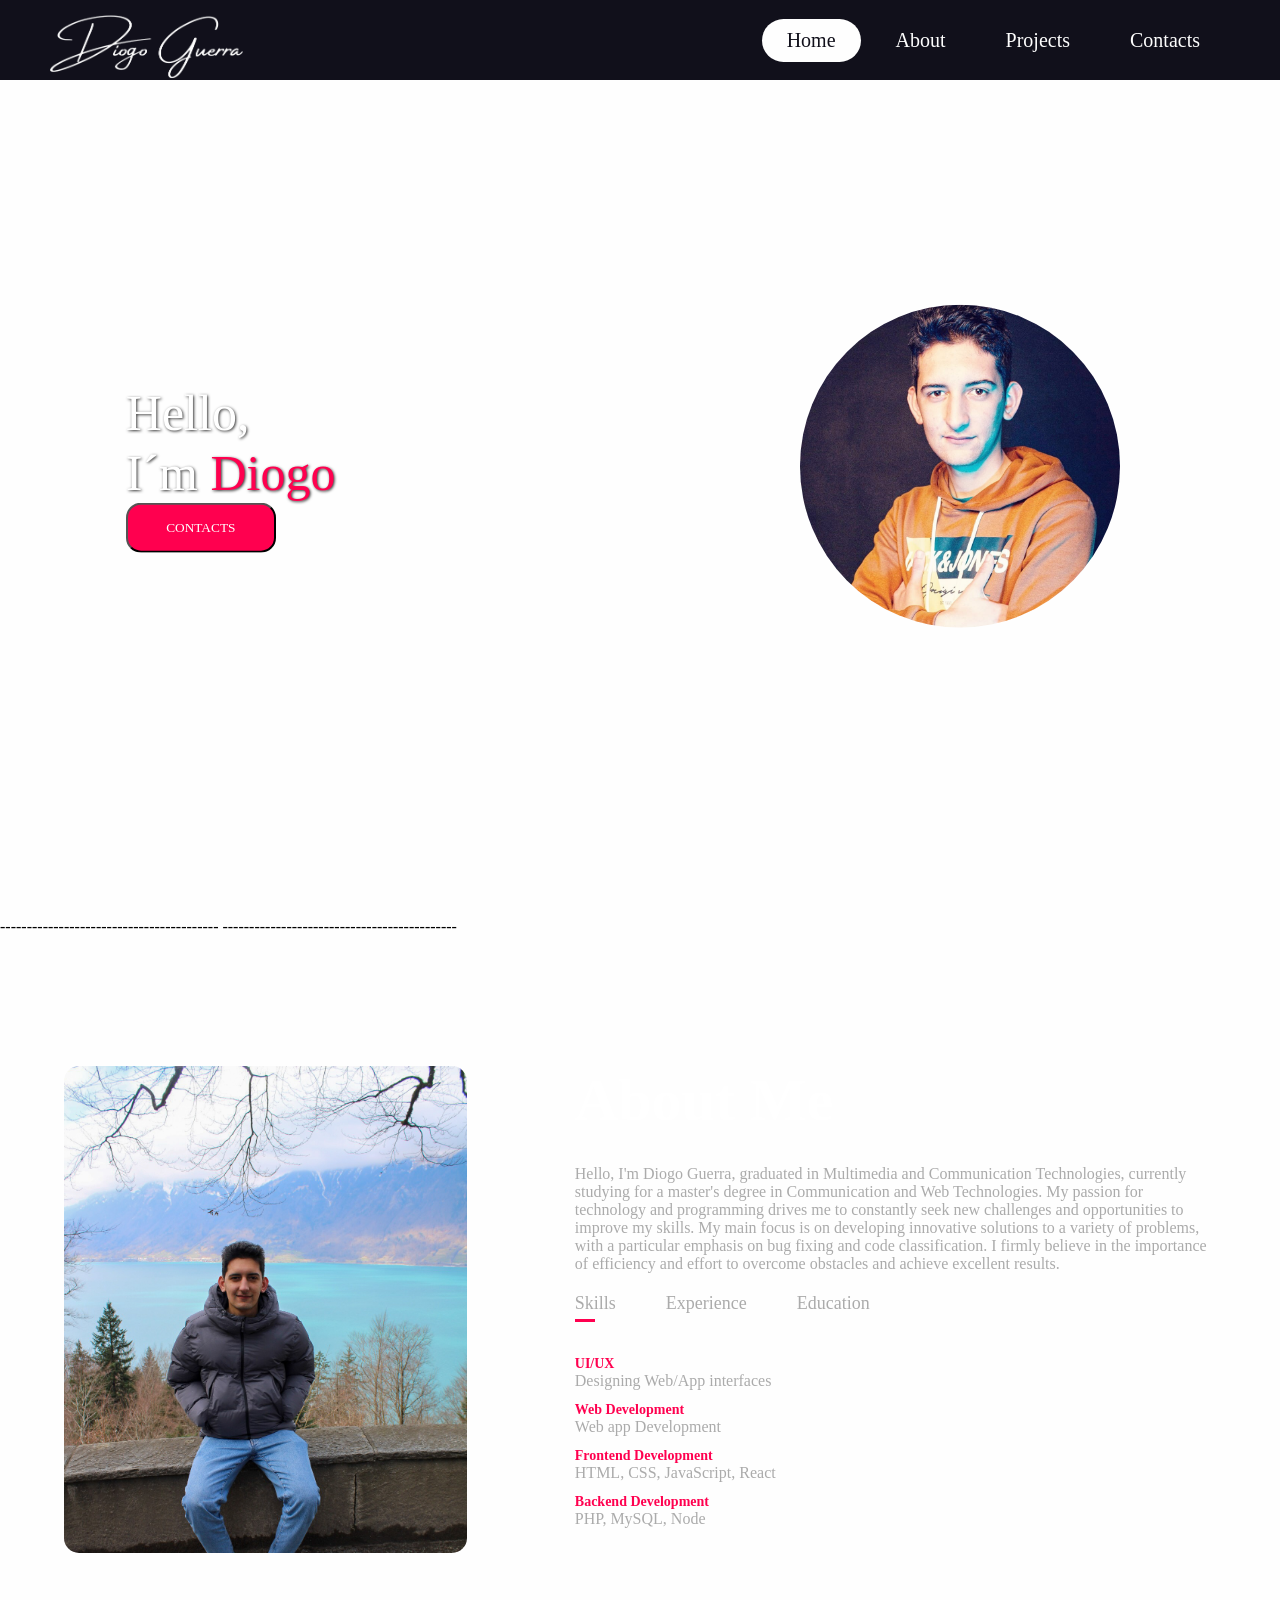
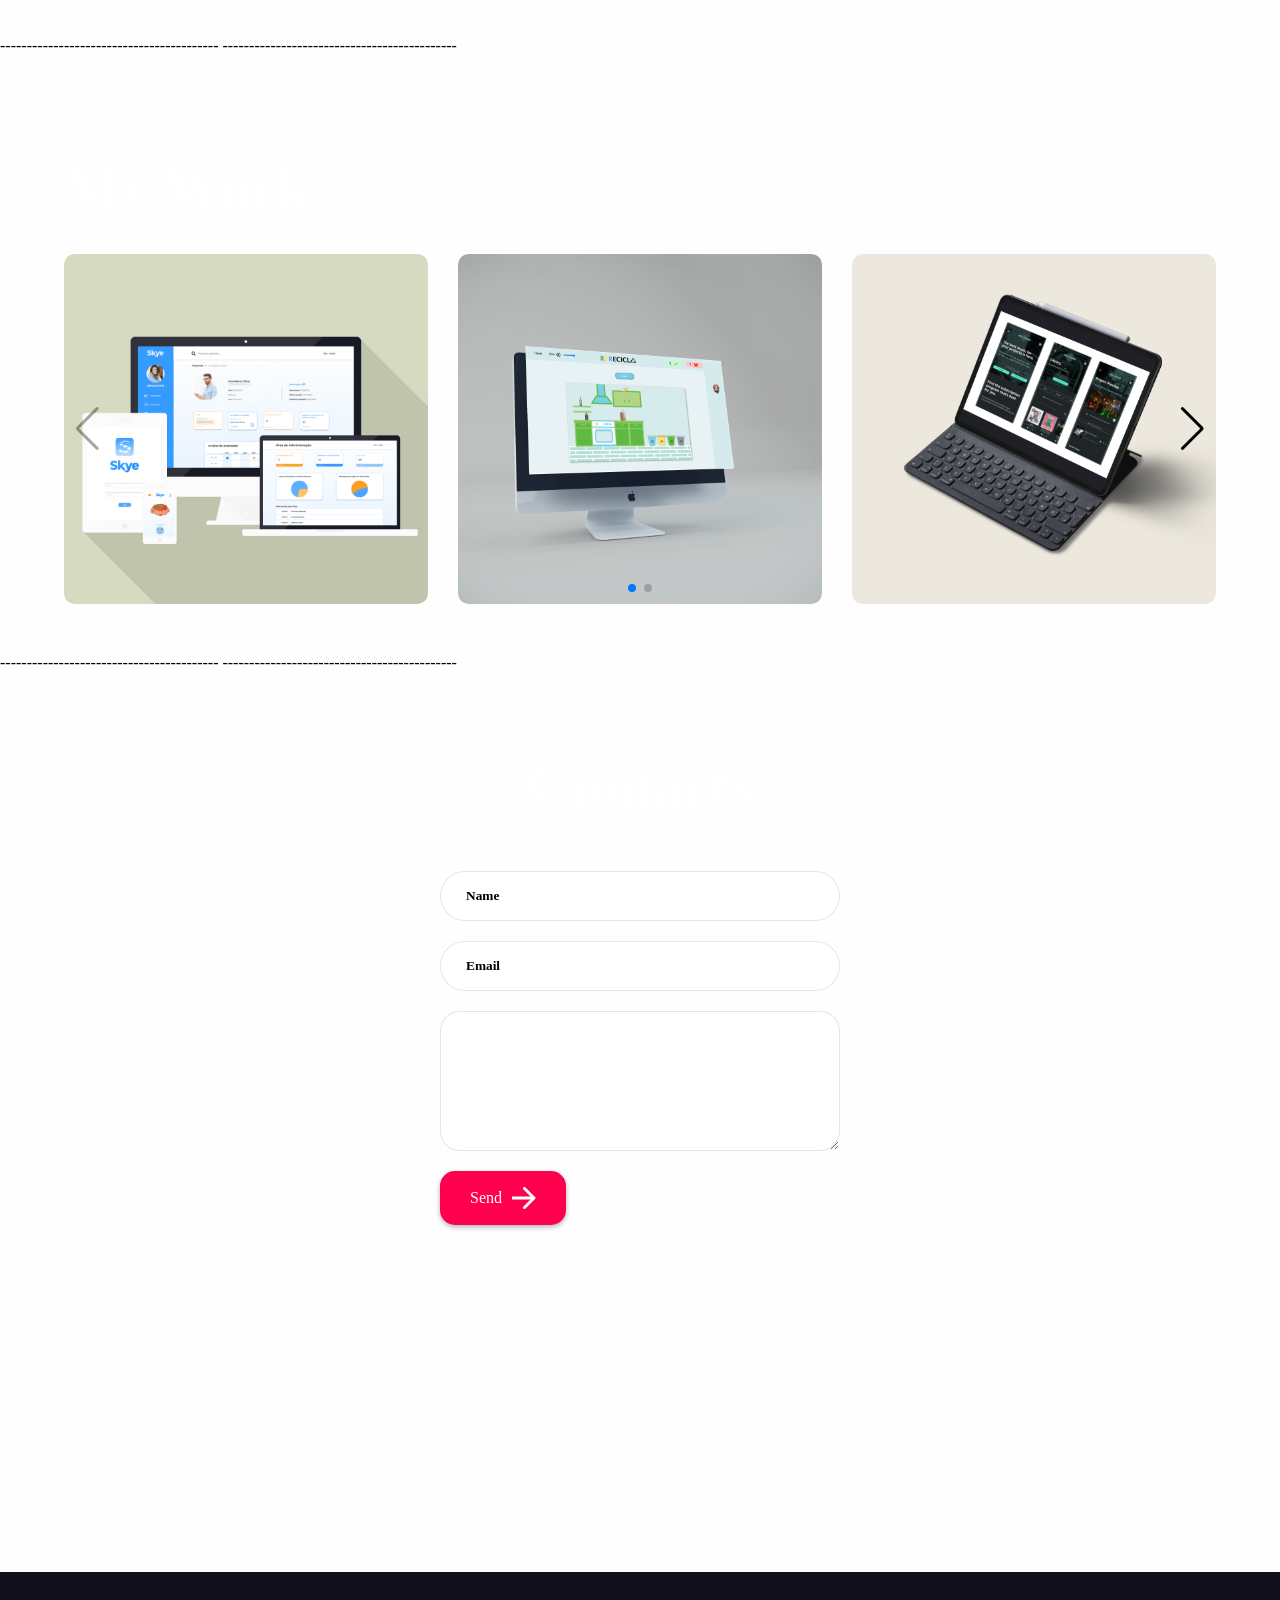
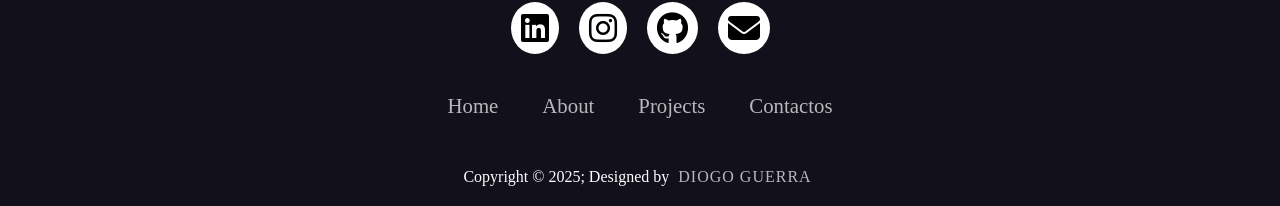
==== index.html @ 707116a7 "Update launch configuration to use index.html instead of portfolio.html" ====
<!DOCTYPE html>
<html lang="pt">
<head>
    <meta charset="UTF-8">
    <meta name="viewport" content="width=device-width, initial-scale=1.0, maximum-scale=1.0, user-scaleable=no">
    <title>Portfolio - Diogo Guerra</title>
    <link rel="stylesheet" href="styles.css">
    <link rel="stylesheet" href="https://cdn.jsdelivr.net/npm/swiper/swiper-bundle.min.css" />



    <link rel="stylesheet" href="https://cdnjs.cloudflare.com/ajax/libs/font-awesome/6.5.2/css/all.min.css" integrity="sha512-SnH5WK+bZxgPHs44uWIX+LLJAJ9/2PkPKZ5QiAj6Ta86w+fsb2TkcmfRyVX3pBnMFcV7oQPJkl9QevSCWr3W6A==" crossorigin="anonymous" referrerpolicy="no-referrer" />
</head>
<body>
    <!-- Video Background Container that will span multiple sections -->
    <div class="background-video-container">
        <video autoplay loop muted class="background-video">
            <source src="videos/Star background.mp4" type="video/mp4">
        </video>
    </div>

    <header>
        <div class="logo">
            <a href="#home">
                <img style="max-width: 200px; max-height: 200px; margin-bottom: 20px;" src="imagens/assinatura.png" alt="Logo">
            </a>
        </div>
        <div class="hamburguer">
            <div class="line"></div>
            <div class="line"></div>
            <div class="line"></div>
        </div>
        <nav class="nav-bar">
            <ul>
                <li><a href="#home" class="active">Home</a></li>
                <li><a href="#about">About</a></li>
                <li><a href="#projects">Projects</a></li>
                <li><a href="#contacts">Contacts</a></li>
            </ul>
        </nav>
    </header>

    ----------------------------------------- <!-- Home Section -->--------------------------------------------


    <section id="home" class="video-background-section">
        <div class="box">
            <div class="text">
                <p> Hello,<br>I´m <span class="red-text">Diogo</span></p>
                <a href="#contacts" style="cursor: pointer;"><button style="cursor: pointer;">CONTACTS</button></a>
            </div>
            <div class="conteudo">
                <img src="imagens/Foto_perfil.jpg" alt="Profile Picture">
            </div>
        </div>
    </section>

----------------------------------------- <!-- About Section -->--------------------------------------------
    <div id="about">
        <div class="container" >
            <div class="row">
                <div class="about-col-1">
                    <img src="imagens/profile_img_about.jpg" alt="Profile Picture">
                </div>
                <div class="about-col-2">
                    <h1 class="sub-title">About Me</h1>
                    <p>Hello, I'm Diogo Guerra, graduated in Multimedia and Communication Technologies, currently studying for a master's degree in Communication and Web Technologies. My passion for technology and programming drives me to constantly seek new challenges and opportunities to improve my skills.

                        My main focus is on developing innovative solutions to a variety of problems, with a particular emphasis on bug fixing and code classification. I firmly believe in the importance of efficiency and effort to overcome obstacles and achieve excellent results.</p>

                    <div class="tab-titles">
                        <p class="tab-links active-link" onclick="opentab('skills')">Skills</p>
                        <p class="tab-links" onclick="opentab('experience')">Experience</p>
                        <p class="tab-links" onclick="opentab('education')">Education</p>
                    </div>

                    <div class="tab-contents active-tab" id="skills">
                        <ul>
                            <li><span>UI/UX</span><br>Designing Web/App interfaces</li>
                            <li><span>Web Development</span><br>Web app Development</li>
                            <li><span>Frontend Development</span><br>HTML, CSS, JavaScript, React</li>
                            <li><span>Backend Development</span><br>PHP, MySQL, Node</li>

                        </ul>
                    </div>

                    <div class="tab-contents" id="experience">
                        <ul>
                            <li><span>2024</span><br>Internship - Wordpress Developer at ISQCTAG</li>
                            <li><span>2024</span><br>Internship - Web Developer at Câmara Municipal de Monção</li>
                        </ul> 
                    </div>

                    <div class="tab-contents" id="education">
                        <ul>
                            <li><span>2021 - 2024</span><br>Degree in Multimedia Communication Technologies</li>
                            <li><span>2024 - Current</span><br>Master in Communication and Web Technologies</li>
                        </ul>
                    </div>
                    
                </div>
            </div>
        </div>
    </div>

    ----------------------------------------- <!-- Projects Section -->--------------------------------------------
    <div  id="projects">
        <div class="container">
            <h1 class="sub-title">My Work</h1>
    
            <!-- Swiper Container -->
            <div class="swiper mySwiper">
                <div class="swiper-wrapper">
                    <div class="swiper-slide">
                        <div class="work">
                            <img src="imagens/flat-devices-mockup.png" alt="Project 1">
                            <div class="layer">
                                <h3>Skye</h3>
                                <p>Skye is my final project of the degree, developed to offer an additional tool to therapists in managing anxiety. It has an area dedicated to therapists, an administration area for patients, and another area dedicated to patients, where it presents resources for combating anxiety.</p>
                                <!-- <a href="#"><i class="fas fa-external-link-alt"></i></a> -->
                            </div>
                        </div>
                    </div>
    
                    <div class="swiper-slide">
                        <div class="work">
                            <img src="imagens/recicla_mockup.png" alt="Project 2">
                            <div class="layer">
                                <h3>RRRecicla</h3>
                                <p>In our project inspired by the RTP series "UAU", we chose to address the topic of recycling. We developed an educational website with an integrated mini game. We mainly use JavaScript as our programming language. The objective was to raise awareness and educate users about the importance of recycling in an interactive and engaging way.</p>
                               <!--  <a href="#"><i class="fas fa-external-link-alt"></i></a> -->
                            </div>
                        </div>
                    </div>
    
                    <div class="swiper-slide">
                        <div class="work">
                            <img src="imagens/melodrop_mockup.png" alt="Project 3">
                            <div class="layer">
                                <h3>Melodrop</h3>
                                <p>This was my first major academic project. We were asked to create a fictitious product and brand for an app, design the entire user interface, and then prototype it. With that, Melodrop was born. An app made for videographers and editors where they can access and share their music.</p>
                                <!-- <a href="#"><i class="fas fa-external-link-alt"></i></a> -->
                            </div>
                        </div>
                    </div>
    
                    <div class="swiper-slide">
                        <div class="work">
                            <img src="imagens/cosmozone_multiple.png" alt="Project 4">
                            <div class="layer">
                                <h3>CosmoZone</h3>
                                <p>Cosmozone is an application created in collaboration with the Porto Planetarium. It allows users to view past and future events of scientific entities such as the Planetarium and provide feedback through multimedia content. It also includes an exclusive administration area, making it easier for users to publish events.</p>
                                <!-- <a href="#"><i class="fas fa-external-link-alt"></i></a> -->
                            </div>
                        </div>
                    </div>
                </div>
    
                
                <div style="color: black;" class="swiper-button-next"></div>
                <div style="color: black;" class="swiper-button-prev"></div>
    
                
                <div  class="swiper-pagination"></div>
            </div>
        </div>
    </div>

   
    ----------------------------------------- <!-- Contacts Section -->--------------------------------------------

    <section id="contacts" class="contactos video-background-section" >
        <div class="contact-left-title" style="display: flex; justify-content: center; align-items: center; text-align: center; margin-bottom: 50px;">
            <h1 class="sub-title-Contacts">Contacts</h1>
        </div>
        <div class="contact-container">
            <form action="https://api.web3forms.com/submit" method="POST" class="contact-left">
                <input type="hidden" name="access_key" value="b04d9338-ac57-45b5-b249-735be01ddca3">
                <input type="text" name="name" placeholder="Name" class="contact-inputs" required>
                <input type="email" name="email" placeholder="Email" class="contact-inputs" required>
                <textarea name="message" placeholder="" class="contact-inputs" required></textarea>
                <button type="submit" style="cursor: pointer;" class="contact-button">Send <img src="imagens/assets/arrow_icon.png"> </button>
            </form>
        </div>
    </section>
                    
    <footer>
       <div class="footer-container">
        <div class="social-icons">
            <a href="https://www.linkedin.com/in/diogo-guerra-2a3607280/"><i class="fa-brands fa-linkedin"></i></a>
            <a href="https://www.instagram.com/_diogo.guerra_/"><i class="fa-brands fa-instagram"></i></a>
            <a href="https://github.com/DiogoGuerra10"><i class="fa-brands fa-github"></i></a>
            <a href=mailto:"d.guerra@ua.pt"><i class="fa fa-envelope"></i></a>
        </div>

        <div class="footer-nav">
            <ul>
                <li>
                    <a href="#home">Home</a>
                    <a href="#about">About</a>
                    <a href="#projects">Projects</a>
                    <a href="#contacts">Contactos</a>
                </li>
            </ul>
        </div>
        <div class="footer-bottom">
            <p>Copyright &copy; 2025; Designed by <span class="designer"> Diogo Guerra</span></p>
       </div>
    </footer>

    <!-- Scripts -->
    <script src="js/Jquery.js"></script>
    <script src="lightbox.min.js"></script>
    <script src="https://ajax.googleapis.com/ajax/libs/jquery/3.5.1/jquery.min.js"></script>
    
    <script>
        hamburguer = document.querySelector(".hamburguer");
        hamburguer.onclick = function() {
            navBar = document.querySelector(".nav-bar");
            navBar.classList.toggle("active");
        }
        
        $(document).ready(function(){
          $("a").on('click', function(event) {
            if (this.hash !== "") {
              event.preventDefault();
              var hash = this.hash;
              $('html, body').animate({
                scrollTop: $(hash).offset().top
              }, 800, function(){
                window.location.hash = hash;
              });
            }
          });
        });

        $(document).on('click', '.project-filter li', function() {
            $(this).addClass('project-filter-active').siblings().removeClass('project-filter-active');
        });

        $(document).ready(function() {
            $('.list').click(function() {
                const value = $(this).attr('data-filter');
                $('.project-box').each(function() {
                    var filter = $(this).attr('data-filter');
                    if (value == 'todos') {
                        $('.project-box').show();
                    } else {
                        $('.project-box').not('.' + value).hide('1000');
                        $('.project-box').filter('.' + value).show('1000');
                    }
                });
            });
        });
    </script>

    <script>

        var tablinks = document.getElementsByClassName("tab-links");
        var tabcontents = document.getElementsByClassName("tab-contents");

        function opentab(tabname) {
            for (tablink of tablinks ) {
                tablink.classList.remove("active-link");
            }

            for (tabcontent of tabcontents ) {
                tabcontent.classList.remove("active-tab");
            }

            event.currentTarget.classList.add("active-link");
            document.getElementById(tabname).classList.add("active-tab");
        }
    </script>

<script src="https://cdn.jsdelivr.net/npm/swiper/swiper-bundle.min.js"></script>
<script>
    var swiper = new Swiper(".mySwiper", {
    slidesPerView: 3, 
    spaceBetween: 20,
    
    navigation: {
        nextEl: ".swiper-button-next",
        prevEl: ".swiper-button-prev",
    },
    pagination: {
        el: ".swiper-pagination",
        clickable: true,
    },
    
    breakpoints: {
        // Mobile
        320: {
            slidesPerView: 1,
            spaceBetween: 10
        },
        // Tablets
        768: {
            slidesPerView: 2,
            spaceBetween: 20
        },
        // Desktop
        1024: {
            slidesPerView: 3,
            spaceBetween: 30
        }
    }
});
</script>


</body>
</html>
---- styles.css ----
*{
    padding: 0;
    margin: 0;
    box-sizing: border-box;
    font-family: "Google Sans Regular";
    text-decoration: none;
    list-style: none;
    
}

body{
    background: #fefefe;
}


header{
    width: 100%;
    height: 80px;
    background: #11101b;
    display: flex;
    justify-content: space-between;
    align-items: center;
    padding: 0 100px;
    position: fixed;
    z-index: 1000;
}

.logo{
    color: #fefefe;
    font-size: 28px;
    font-weight: bold;
}

.hamburguer{
    display: none;
}
.logo a{
    color: inherit;
    text-decoration: none;
}

.nav-bar ul{
    display: flex;
}

.nav-bar ul li a{
    display: block;
    color: #fefefe;
    font-size: 20px;
    padding: 10px 25px;
    border-radius: 50px;
    transition: 0.2s;
    margin: 0 5px;

}

.nav-bar ul li a:hover{
    background: #fefefe;
    color: #11101b;
}

.nav-bar ul li a.active{
    color: #11101b;
    background: #fefefe;
}

footer{
    background-color: #11101b;
}
.footer-Container{
    width: 100%;
    padding: 70px 30px 20px ;
}
.social-icons{
    display: flex;
    justify-content: center;
    padding-top: 20px;
}
.social-icons a{
    text-decoration: none;
    padding:  10px;
    background-color: white;
    margin: 10px;
    border-radius: 50%;
}
.social-icons a i{
    font-size: 2em;
    color: black;
    opacity: 0,9;
}

.social-icons a:hover{
    background-color: #111;
    transition: 0.5s;
}
.social-icons a:hover i{
    color: white;
    transition: 0.5s;
}
.footer-nav{
    margin: 30px 0;
}
.footer-nav ul{
    display: flex;
    justify-content: center;
    list-style-type: none;
}
.footer-nav ul li a{
    color:white;
    margin: 20px;
    text-decoration: none;
    font-size: 1.3em;
    opacity: 0.7;
    transition: 0.5s;

}
.footer-nav ul li a:hover{
    opacity: 1;
}
.footer-bottom{
    background-color: #11101b;
    padding: 20px;
    text-align: center;
}
.footer-bottom p{
    color: white;
}
.designer{
    opacity: 0.7;
    text-transform: uppercase;
    letter-spacing: 1px;
    font-weight: 400;
    margin: 0px 5px;
}

section{
    width: 100%;
    height: 100vh;
    position: relative;
}

section div.background-section{
    width: 100%;
    height: 100%;
    position: absolute;
    z-index: 0;
}

.background-video {
    position: absolute;
    top: 0;
    left: 0;
    width: 100%;
    height: 100%;
    object-fit: cover;
    
}

section div.box{
    display: flex;
    align-items: center;
    justify-content: space-between;
    position: absolute;
    top: 50%;
    transform: translateY(-50%);
    right: 0;
    z-index: 1;
    width: 100%;
    text-align: center;
}

section div.box .text p{
    color:white;
    font-size: 50px;
    line-height: 60px;
    margin-left: 60%;
    white-space: nowrap;
}

section div.box .text button {
    margin-left: 60%;
    height: 50px;
    width: 150px;
    border-radius: 15px; 
    color: white;
    background-color: #ff004f;
}


section div.box .conteudo img{
    width: 50%;
    min-width: 300px;
    object-fit: cover;
    object-position: center;
}

.container {
    width: 90%;
    margin: 0 auto;
    display: flex;
    justify-content: space-between;
    align-items: center;
    padding-top: 50px;
}



.conteudo {
    text-align: center;
    max-width: 50%;

}

.conteudo img {
    max-width: 100%; 
    height: auto; 
    border-radius: 50%;
}
.red-text {
    color: #ff004f;
}






.contactos{
    background-color: #cfcfcf;
    
}




.contact-container {
    height: auto;
    display: flex;
    align-items: center;
    justify-content: space-evenly;
}

.contact-left{
    display: flex;
    flex-direction: column;
    align-items: start;
    gap: 20px;
}



.contact-inputs{
width: 400px;
height: 50px;
border: none;
outline: none;
padding-left: 25px;
font-weight: 500;
color: black;
border-radius: 50px;
background-color: #fefefe;

}

.contact-left textarea{
    height: 140px;
    padding-top: 15px;
    border-radius: 20px;

}

.contact-inputs:focus{
    border:2px solid #ff004f
}

.contact-inputs::placeholder{
    color: black;
    font-weight: 700;
}

.contact-left button{
    display:flex;
    align-items: center;
    padding: 15px 30px;
    font-size: 16px;
    color: #Fff;
    gap: 10px;
    border: none;
    border-radius: 50px;
    background: #ff004f
}





/* Add these new styles for the video background that extends across sections */

.background-video-container {
    position: fixed;
    top: 0;
    left: 0;
    width: 100%;
    height: 100%;
    z-index: -1; /* Place it behind all content */
    overflow: hidden;
}

.background-video {
    position: absolute;
    top: 0;
    left: 0;
    width: 100%;
    height: 100%;
    object-fit: cover;
}

/* Add this class to sections that should have the video background visible */
.video-background-section {
    background: transparent; /* Make section background transparent to show video */
    position: relative;
    z-index: 1; /* Above the video but below other elements */
}



/* Adjust text colors in sections with video background for better visibility */
.video-background-section .text p,
.contactos.video-background-section .contact-left-title span {
    color: white;
    text-shadow: 1px 1px 3px rgba(0, 0, 0, 0.8); /* Add shadow for better readability */
}

/* Make contact form more visible against the video background */
.contactos.video-background-section .contact-inputs {
    background-color: rgba(255, 255, 255, 0.9);
    border: 1px solid rgba(0, 0, 0, 0.1);
}

/* Adjust button visibility */
.contactos.video-background-section .contact-button {
    background: #ff004f;
    box-shadow: 0 2px 5px rgba(0, 0, 0, 0.3);
    border-radius: 15px;
}

/* About Section */
#about{
    padding: 80px 0;
    color: #ababab;
}

.row{
    display: flex;
    justify-content: space-between;
    flex-wrap: wrap;
}

.about-col-1{
    flex-basis: 35%;
}
.about-col-1 img{
    width: 100%;
    border-radius: 15px;
}

.about-col-2{
    flex-basis: 60%;
    padding-left: 50px;
}

.sub-title{
    font-size: 60px;
    font-weight: 600;
    color: #fff;
    margin-bottom: 30px;
    
}

.sub-title-Contacts{
    font-size: 60px;
    font-weight: 600;
    color: #fff;
    padding-top: 80px;
}

.tab-titles{
    display: flex;
    margin: 20px 0 40px;
}

.tab-links{
    margin-right: 50px;
    font-size: 18px;
    font-weight: 500;
    cursor: pointer;
    position: relative;
}

.tab-links::after{
    content: "";
    width: 0;
    height: 3px;
    background: #ff004f;
    position: absolute;
    left: 0;
    bottom: -8px;
    transition: 0.5s;
}

.tab-links.active-link::after{
    width: 50%;
}

.tab-contents ul li{
    list-style: none;
    margin: 10px 0;
}

.tab-contents ul li span{
    color: #ff004f;
    font-size: 14px;
    font-weight: 900;
}

.tab-contents{
    display: none;
}

.tab-contents.active-tab{
    display: block;
}

/* About Section */

#projects{
    padding: 50px 0;
}

#projects .container {
    flex-direction: column;
    align-items: flex-start;
}

.work-list {
    display: flex;
    justify-content: space-between; 
    gap: 20px; 
    margin-top: 50px;
    width: 100%;
}

.work {
    width: 100%;
    height: 350px; /* Fixed height */
    position: relative;
    overflow: hidden;
    border-radius: 10px;
}

.work img {
    width: 100%;
    height: 100%;
    object-fit: cover;
    border-radius: 10px;
    transition: transform 0.5s;
}


.layer{
    width: 100%;
    height: 0;
    background: linear-gradient(rgba(0, 0, 0, 0.6),#ff004f);
    border-radius: 10px;
    position: absolute;
    left: 0;
    bottom: 0;
    overflow: hidden;
    display: flex;
    align-items: center;
    justify-content: center;
    flex-direction: column;
    padding: 0 40px;
    text-align: center;
    font-size: 14px;
    transition: height 0.5s;
}

.layer h3{
    color: #fff;
    font-weight: 500;
    margin-bottom: 20px;
}

.layer a{
    margin-top: 20px;
    color: #ff004f;
    text-decoration: none;
    font-size: 18px;
    line-height: 60px;
    background: #fff;
    width: 60px;
    height: 60px;
    border-radius: 50%;
    text-align: center;
}

.layer p{
    color: #fff;
}

.work:hover img{
    transform: scale(1.1);
    
}

.work:hover .layer{
    height: 100%;
}

.swiper {
    width: 100%;
    max-width: 1400px; 
    margin: 0 auto;
}

.swiper-slide {
    width: calc(33.333% - 20px); 
    box-sizing: border-box;
}

@media only screen and (max-width: 600px){
    .sub-title {
        font-size: 40px;
       margin-bottom: 20px;
    }

    .about-col-1, .about-col-2{
        flex-basis: 100%;

    }

    .about-col-1{
        margin-bottom: 30px;
    }

    .about-col-2{
        font-size: 14px;
    }

    .tab-links{
        font-size: 16px;
        margin-right: 20px;
    }


}


@media(max-width:740px){


    .project-filter{
    background-color: #f9f9f9;
    border: 1px solid rgba(0, 0, 0, 0.05);
    }

    .project-filter-active{
    background-color: #ffffff;
    border: 1px solid rgb(219, 219, 219);
    }

    .project-box{
    width:80%;
    }
}
@media(max-width:550px){



    .skills{
        width: auto;
    }


}


@media only screen and (max-width: 750px){
    #projetos{
        min-height: 700vh;
    }
}


@media (max-width: 500px) {
    .footer-nav ul li a {
        display: block;
    }

    #projetos{
        min-height: 250vh;
        
       }

}


@media (max-width: 700px){
    .footer-nav ul{
        flex-direction: column;
    } 
    .footer-nav ul li{
        width:100%;
        text-align: center;
        margin: 10px;
    }
    .social-icons a{
        padding: 8px;
        margin: 4px;
    }

}

@media only screen and (max-width: 1320px){

    header{
        padding: 0 50px;
    }

}

@media only screen and (max-width: 1100px){

    header{
        padding: 0 30px;
    }

}

@media only screen and (max-width: 900px){

   .hamburguer{
       display: block;
       cursor: pointer;
   }

   .hamburguer .line{
    width: 30px;
    height: 3px;
    background: #fefefe;
    margin: 6px 0;
   }

   .nav-bar{
    height: 0;
    position: absolute;
    top: 80px;
    left: 0;
    right: 0;
    width: 100vw;
    background: #11101b;
    transition: 0.5s;
    overflow: hidden;
    z-index: 1000;
   }

   .nav-bar.active{
    height: 450px;
   }

   .nav-bar ul{
    display: block;
    width: fit-content;
    margin: 80px auto 0 auto;
    text-align: center;
    transition: 0.5s;
    opacity: 0;
   }

   .nav-bar.active ul{
    opacity: 1;
   }

   .nav-bar ul li a{
    margin-bottom: 12px;
    
   }

   .sobre-text{
    width: auto;
    }

    .sobre-text p{
    font-size: 10px;
    line-height: 15px;
    }

    .contact-inputs{
    width: 40vh;

    }

    .contact-container{
    padding-top: 50px;
    }

    .conteudo{
        
    scale: 0.5;
    margin-top: 500px;
    }

    .box{
    padding-bottom: 200px;
    margin-right: 100px;
    text-align: center;
    }

}

::-webkit-scrollbar-track {
    background: #11101b;
}

::-webkit-scrollbar-thumb {
    background:#aaaaaa;
}


::-webkit-scrollbar {
    width: 10px;
}
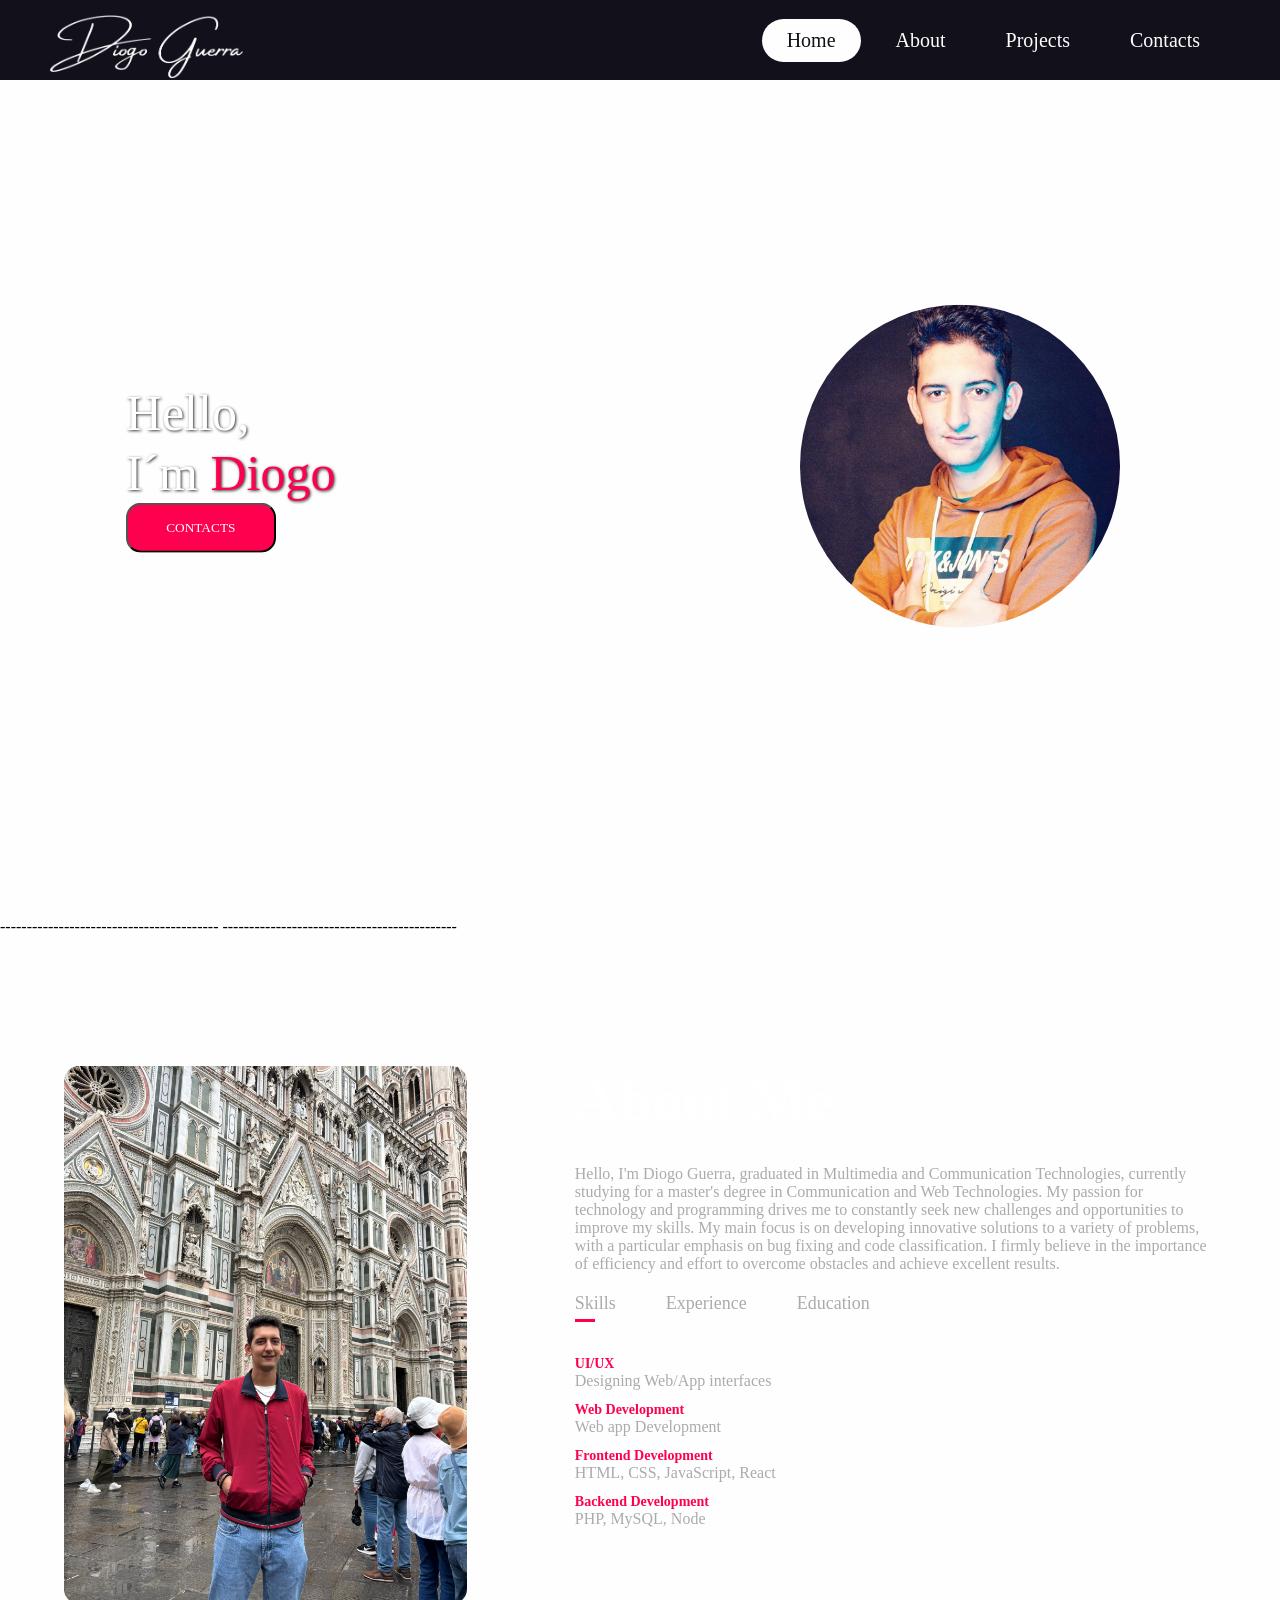
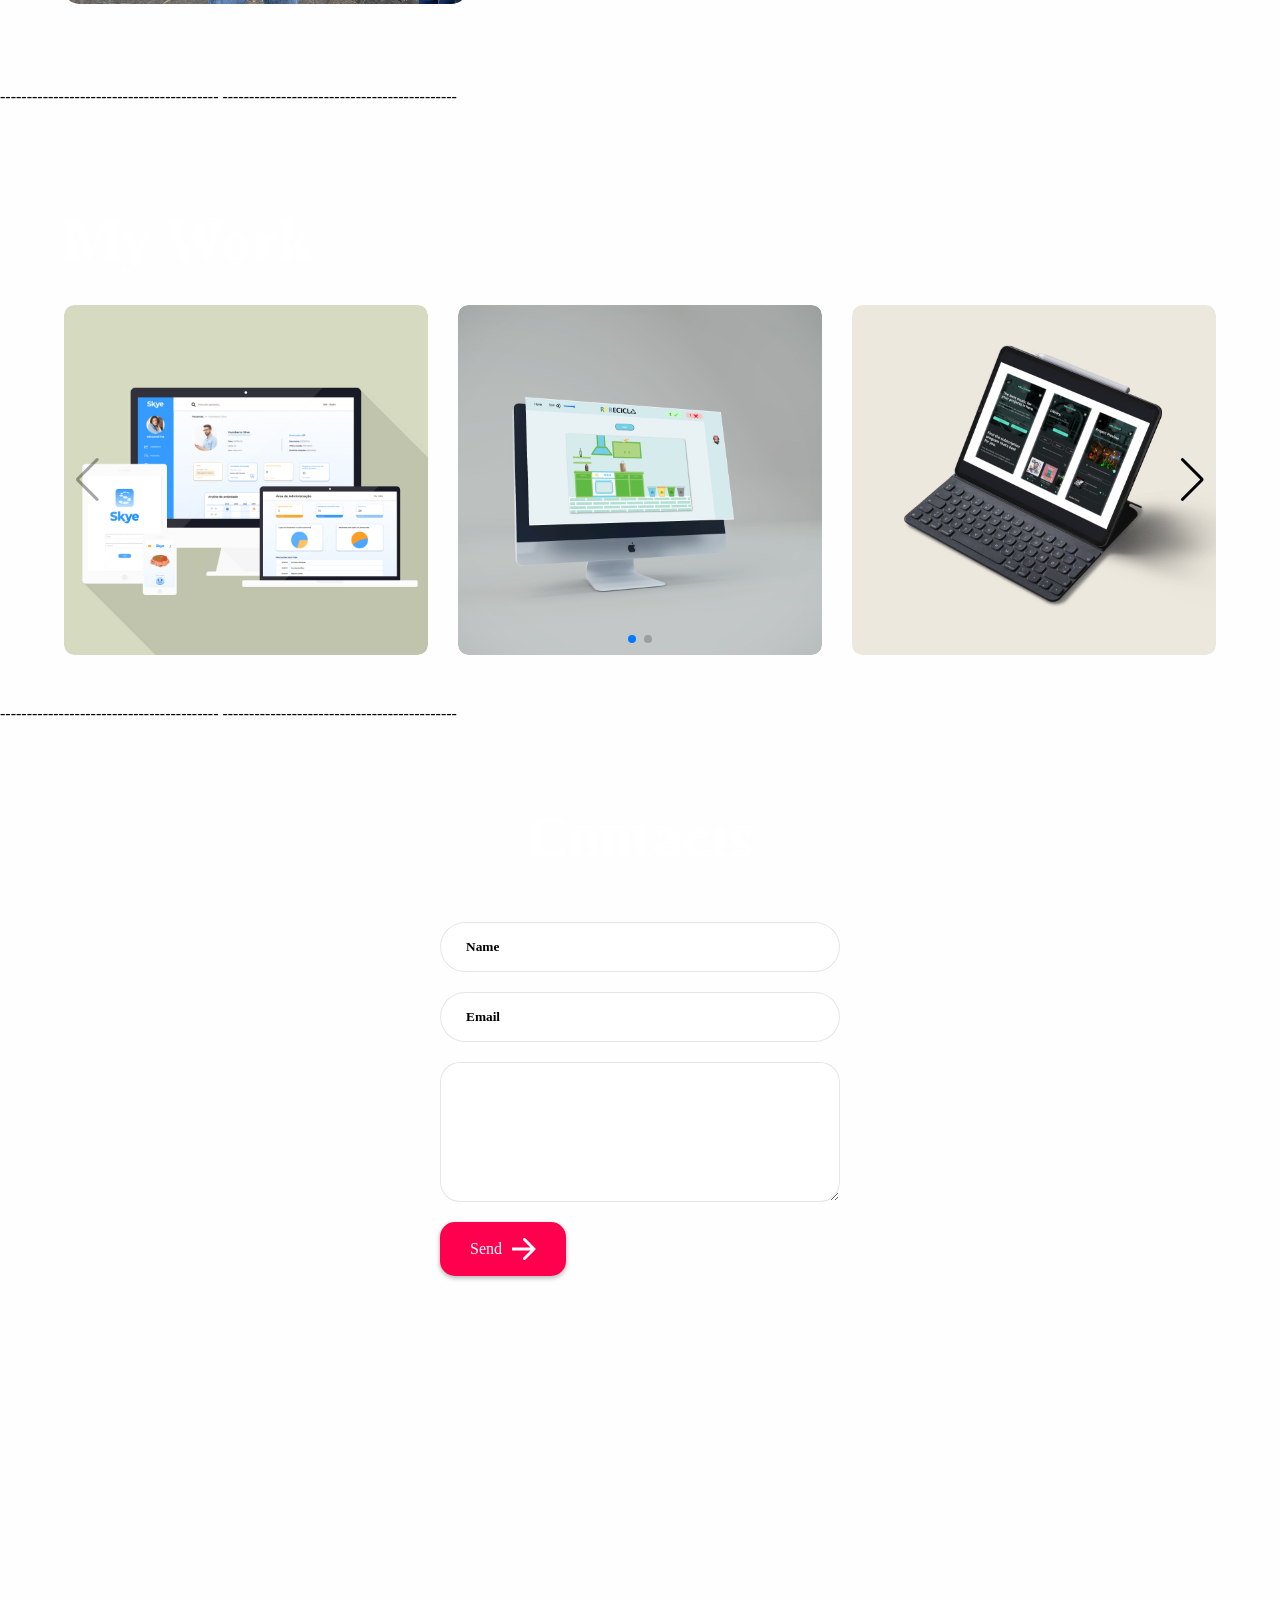
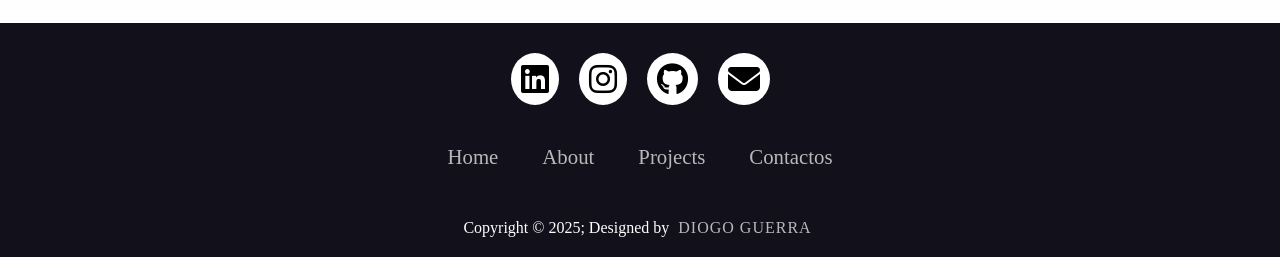
==== commit 482744e6: "New image" ====
--- a/index.html
+++ b/index.html
@@ -60,7 +60,7 @@
         <div class="container" >
             <div class="row">
                 <div class="about-col-1">
-                    <img src="imagens/profile_img_about.jpg" alt="Profile Picture">
+                    <img src="imagens/foto_italia.jpg" alt="Profile Picture">
                 </div>
                 <div class="about-col-2">
                     <h1 class="sub-title">About Me</h1>
@@ -88,6 +88,7 @@
                         <ul>
                             <li><span>2024</span><br>Internship - Wordpress Developer at ISQCTAG</li>
                             <li><span>2024</span><br>Internship - Web Developer at Câmara Municipal de Monção</li>
+                            <li><span>2025</span><br>Research Grant - Clinical Trials UX/UI Designer</li>
                         </ul> 
                     </div>
 
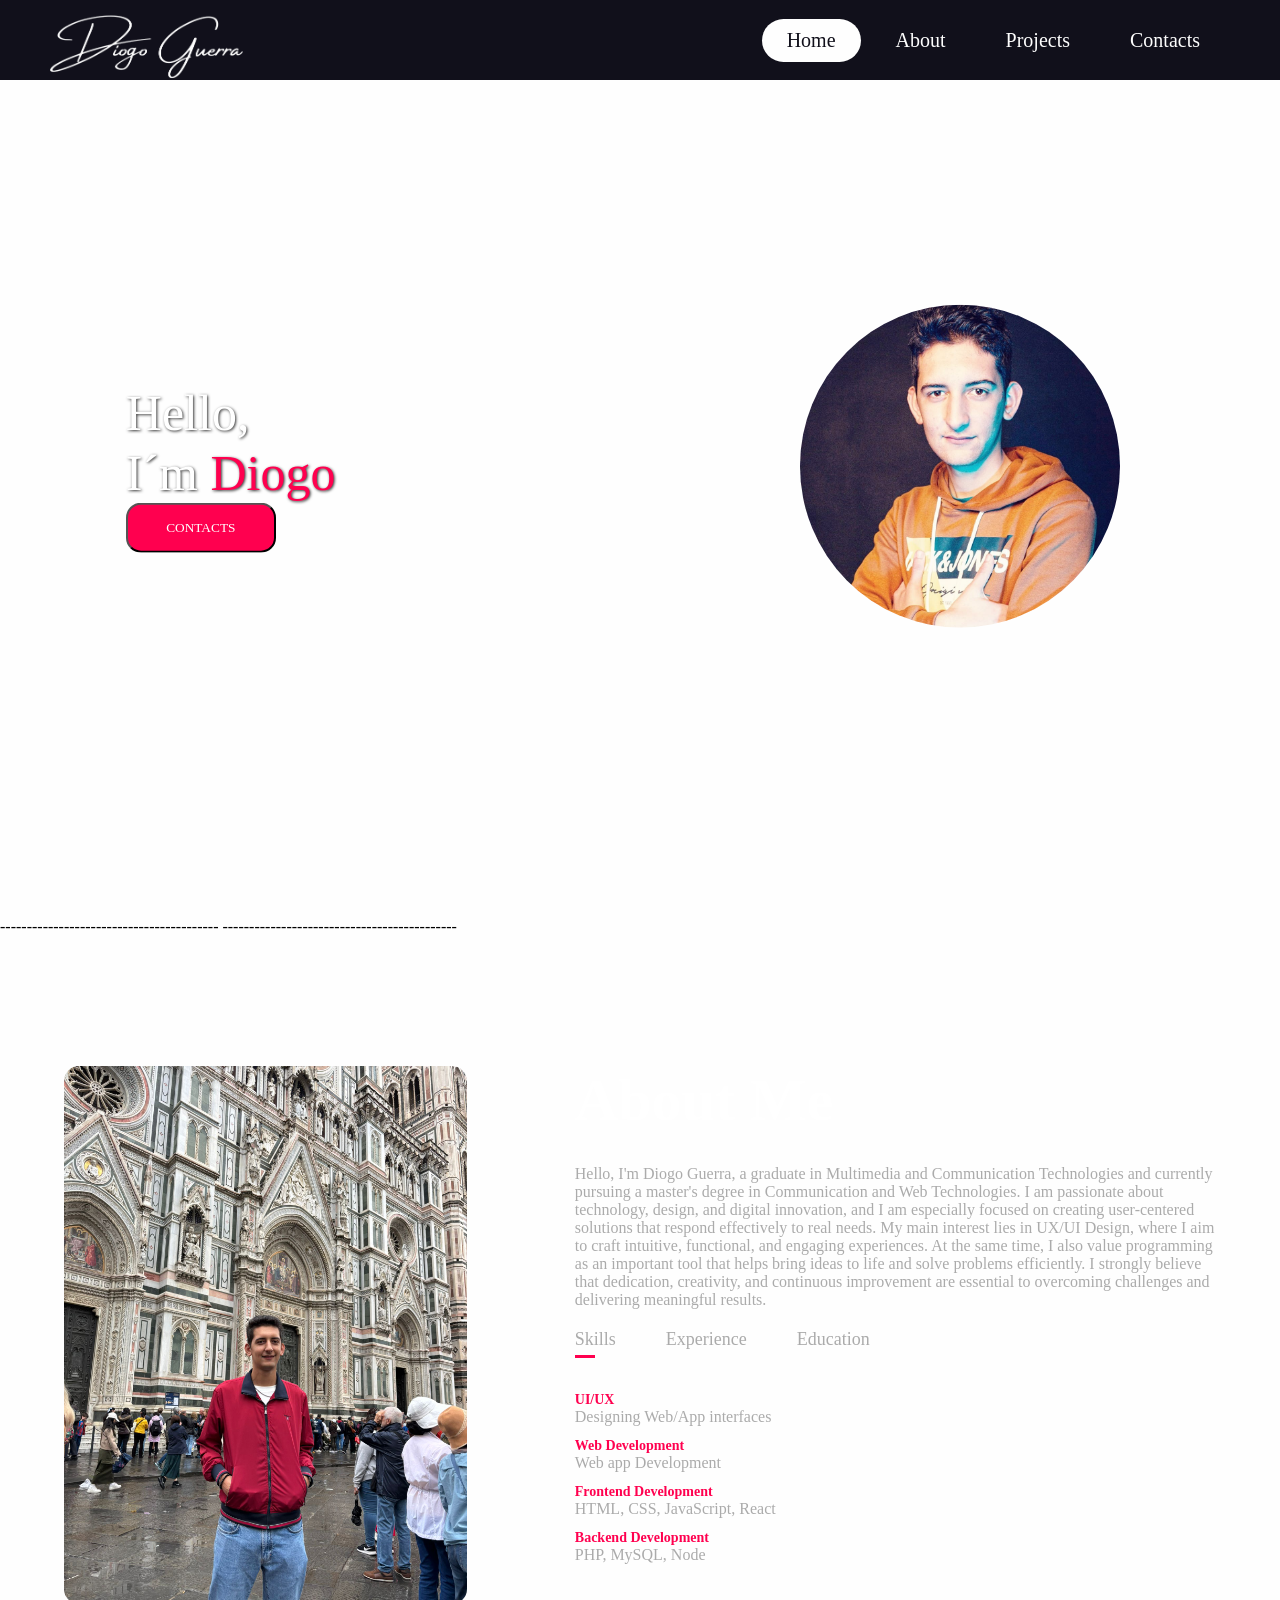
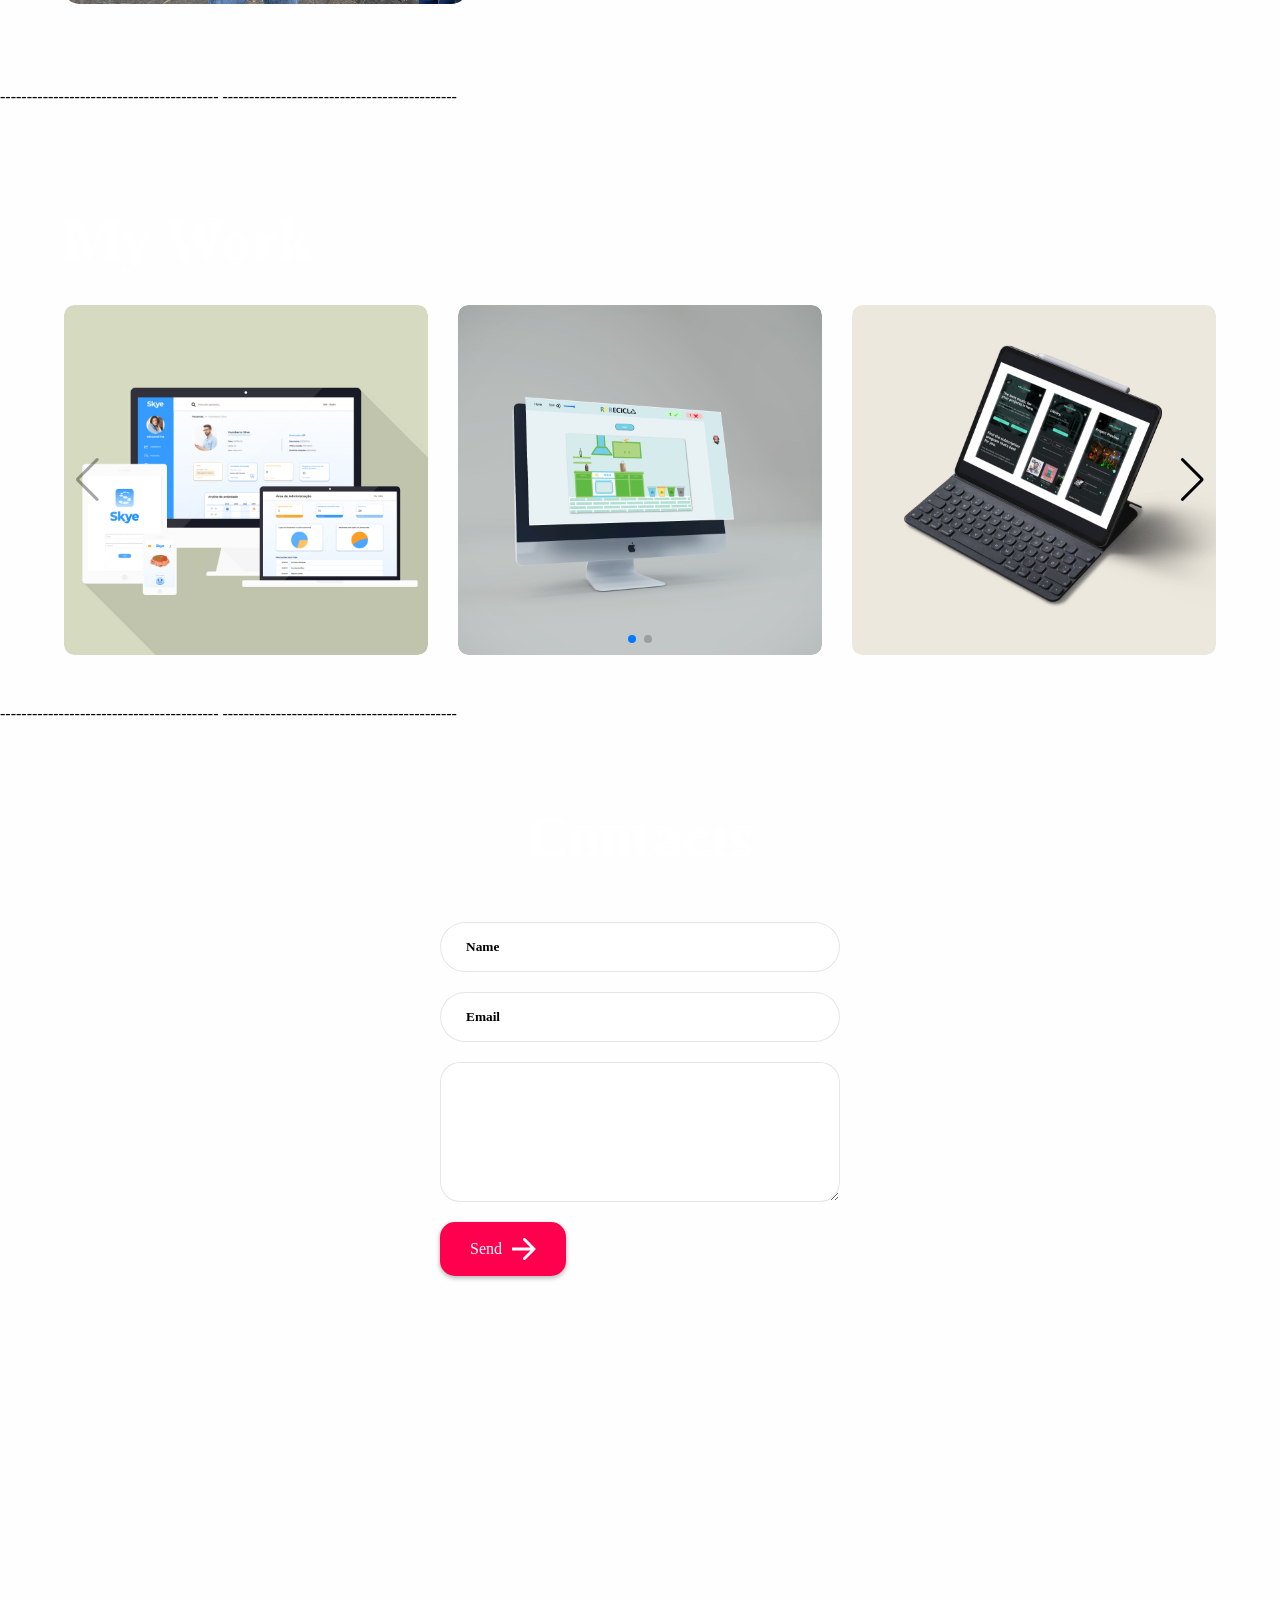
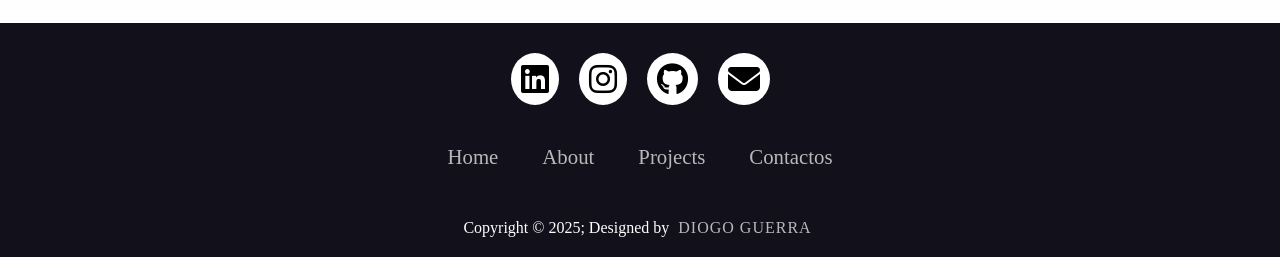
==== commit 8ac6a4cc: "Update bio and Experience" ====
--- a/index.html
+++ b/index.html
@@ -64,9 +64,7 @@
                 </div>
                 <div class="about-col-2">
                     <h1 class="sub-title">About Me</h1>
-                    <p>Hello, I'm Diogo Guerra, graduated in Multimedia and Communication Technologies, currently studying for a master's degree in Communication and Web Technologies. My passion for technology and programming drives me to constantly seek new challenges and opportunities to improve my skills.
-
-                        My main focus is on developing innovative solutions to a variety of problems, with a particular emphasis on bug fixing and code classification. I firmly believe in the importance of efficiency and effort to overcome obstacles and achieve excellent results.</p>
+                    <p>Hello, I'm Diogo Guerra, a graduate in Multimedia and Communication Technologies and currently pursuing a master's degree in Communication and Web Technologies. I am passionate about technology, design, and digital innovation, and I am especially focused on creating user-centered solutions that respond effectively to real needs. My main interest lies in UX/UI Design, where I aim to craft intuitive, functional, and engaging experiences. At the same time, I also value programming as an important tool that helps bring ideas to life and solve problems efficiently. I strongly believe that dedication, creativity, and continuous improvement are essential to overcoming challenges and delivering meaningful results.</p>
 
                     <div class="tab-titles">
                         <p class="tab-links active-link" onclick="opentab('skills')">Skills</p>
@@ -88,7 +86,7 @@
                         <ul>
                             <li><span>2024</span><br>Internship - Wordpress Developer at ISQCTAG</li>
                             <li><span>2024</span><br>Internship - Web Developer at Câmara Municipal de Monção</li>
-                            <li><span>2025</span><br>Research Grant - Clinical Trials UX/UI Designer</li>
+                            <li><span>2025 - Current</span><br>Research Grant - Trials Ready UX/UI Designer</li>
                         </ul> 
                     </div>
 
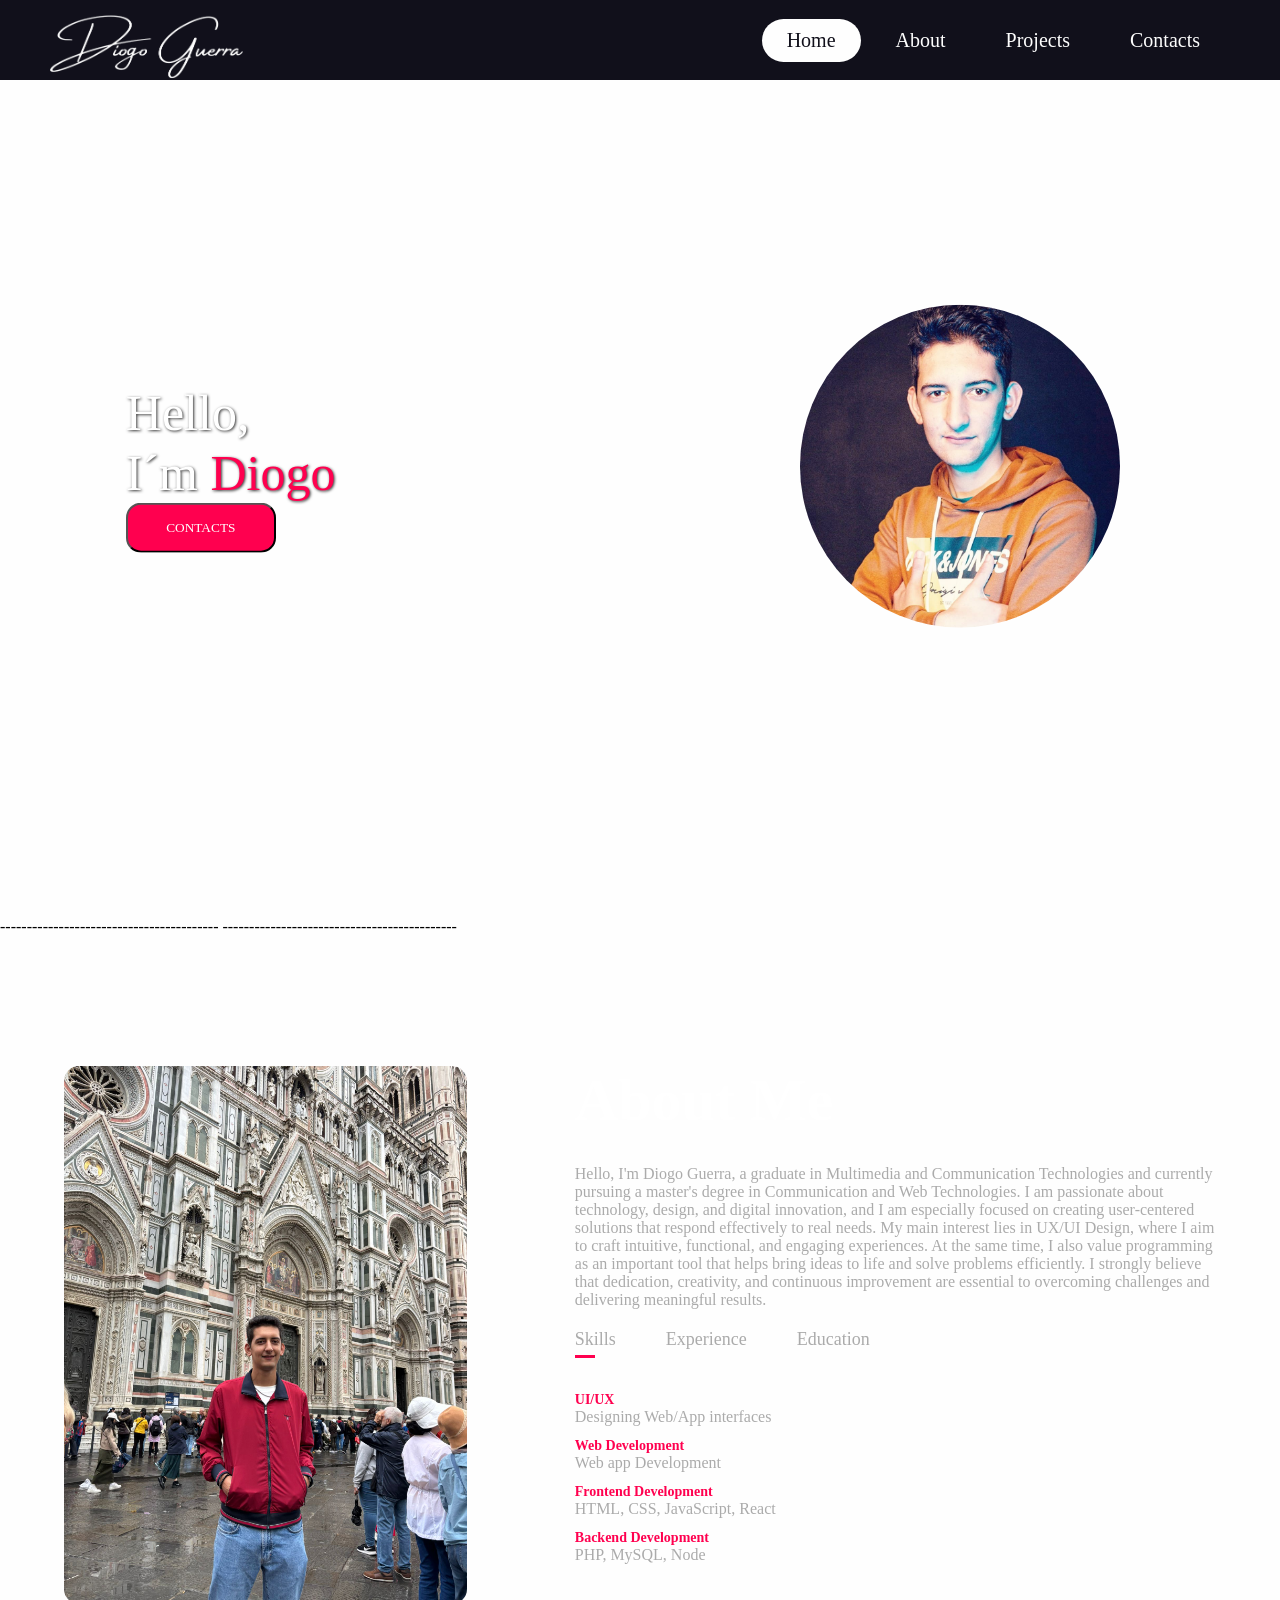
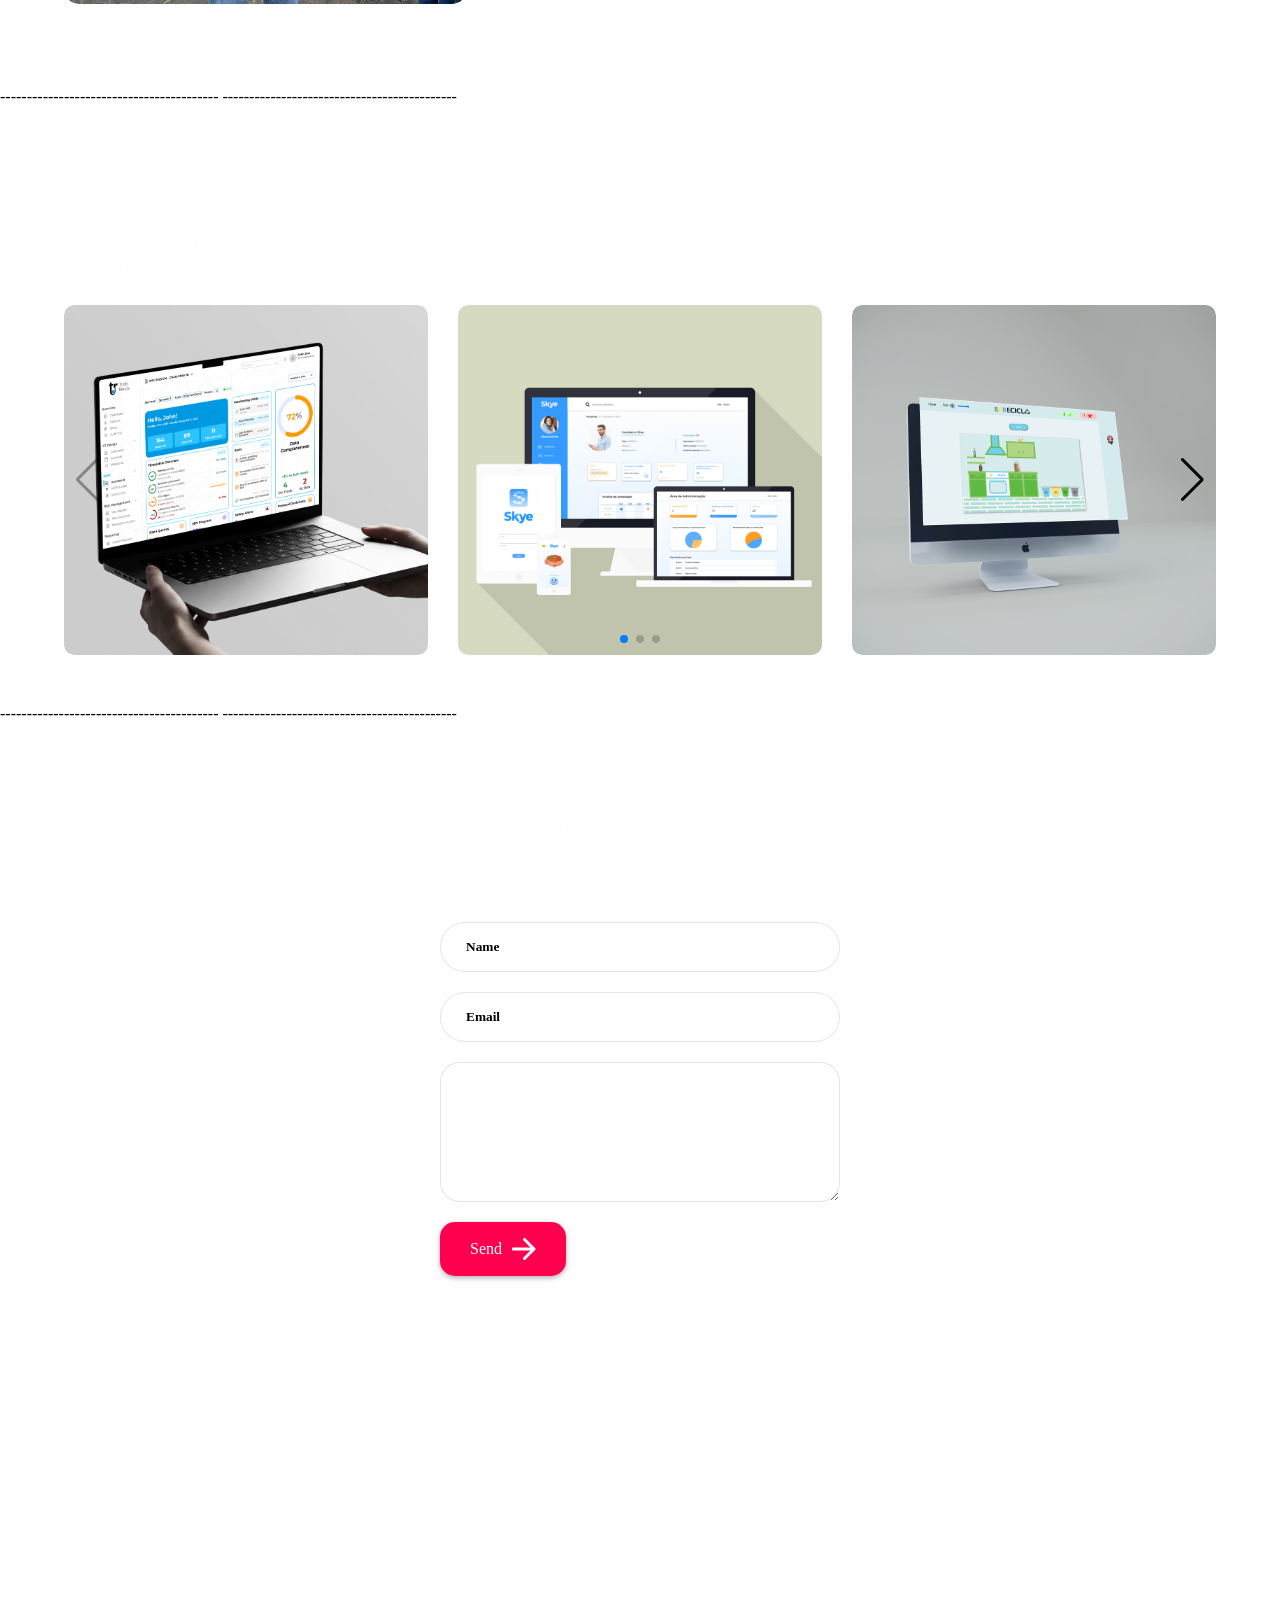
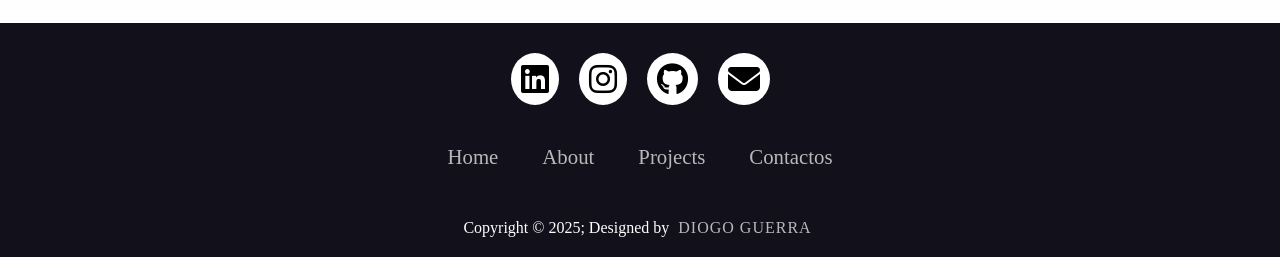
==== commit 32a4a81f: "changes projects" ====
--- a/index.html
+++ b/index.html
@@ -110,9 +110,21 @@
             <!-- Swiper Container -->
             <div class="swiper mySwiper">
                 <div class="swiper-wrapper">
+
+                     <div class="swiper-slide">
+                        <div class="work">
+                            <img src="imagens/trdashboard.jpg" alt="Project 1">
+                            <div class="layer">
+                                <h3>Trials Ready</h3>
+                                <p>Trials Ready is a clinical trial management platform designed to support the planning, execution, monitoring, and reporting of clinical studies. The platform integrates key CTMS modules, including study design, eCRF/data management, operational risk management, and reporting, providing researchers and study teams with a centralized environment to manage clinical trial activities efficiently and ensure data quality, compliance, and study oversight.</p>
+                                <a href="https://trialsready.eu"><i class="fas fa-external-link-alt"></i></a>
+                            </div>
+                        </div>
+                    </div>
+                    
                     <div class="swiper-slide">
                         <div class="work">
-                            <img src="imagens/flat-devices-mockup.png" alt="Project 1">
+                            <img src="imagens/flat-devices-mockup.png" alt="Project 2">
                             <div class="layer">
                                 <h3>Skye</h3>
                                 <p>Skye is my final project of the degree, developed to offer an additional tool to therapists in managing anxiety. It has an area dedicated to therapists, an administration area for patients, and another area dedicated to patients, where it presents resources for combating anxiety.</p>
@@ -123,7 +135,7 @@
     
                     <div class="swiper-slide">
                         <div class="work">
-                            <img src="imagens/recicla_mockup.png" alt="Project 2">
+                            <img src="imagens/recicla_mockup.png" alt="Project 3">
                             <div class="layer">
                                 <h3>RRRecicla</h3>
                                 <p>In our project inspired by the RTP series "UAU", we chose to address the topic of recycling. We developed an educational website with an integrated mini game. We mainly use JavaScript as our programming language. The objective was to raise awareness and educate users about the importance of recycling in an interactive and engaging way.</p>
@@ -134,7 +146,7 @@
     
                     <div class="swiper-slide">
                         <div class="work">
-                            <img src="imagens/melodrop_mockup.png" alt="Project 3">
+                            <img src="imagens/melodrop_mockup.png" alt="Project 4">
                             <div class="layer">
                                 <h3>Melodrop</h3>
                                 <p>This was my first major academic project. We were asked to create a fictitious product and brand for an app, design the entire user interface, and then prototype it. With that, Melodrop was born. An app made for videographers and editors where they can access and share their music.</p>
@@ -145,7 +157,7 @@
     
                     <div class="swiper-slide">
                         <div class="work">
-                            <img src="imagens/cosmozone_multiple.png" alt="Project 4">
+                            <img src="imagens/cosmozone_multiple.png" alt="Project 5">
                             <div class="layer">
                                 <h3>CosmoZone</h3>
                                 <p>Cosmozone is an application created in collaboration with the Porto Planetarium. It allows users to view past and future events of scientific entities such as the Planetarium and provide feedback through multimedia content. It also includes an exclusive administration area, making it easier for users to publish events.</p>
--- a/styles.css
+++ b/styles.css
@@ -520,8 +520,7 @@
 
 .swiper {
     width: 100%;
-    max-width: 1400px; 
-    margin: 0 auto;
+    margin: 0;
 }
 
 .swiper-slide {
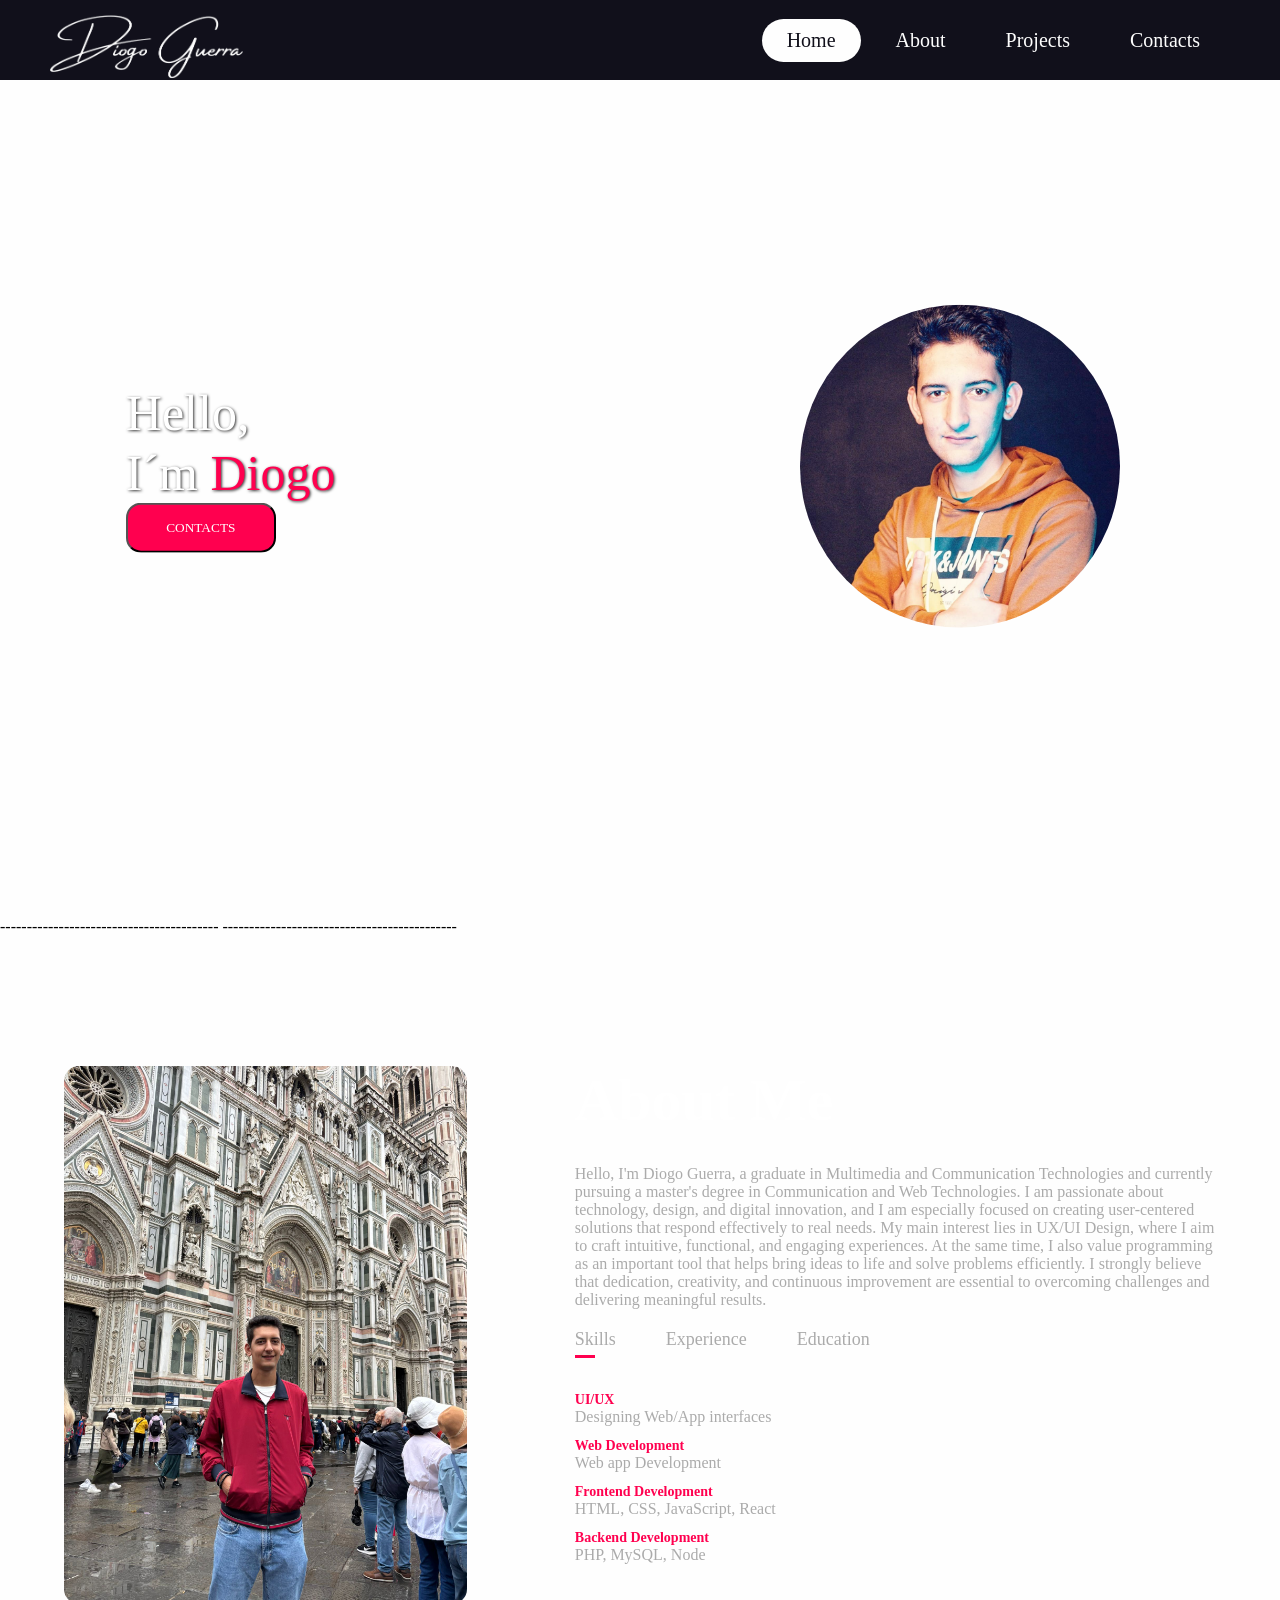
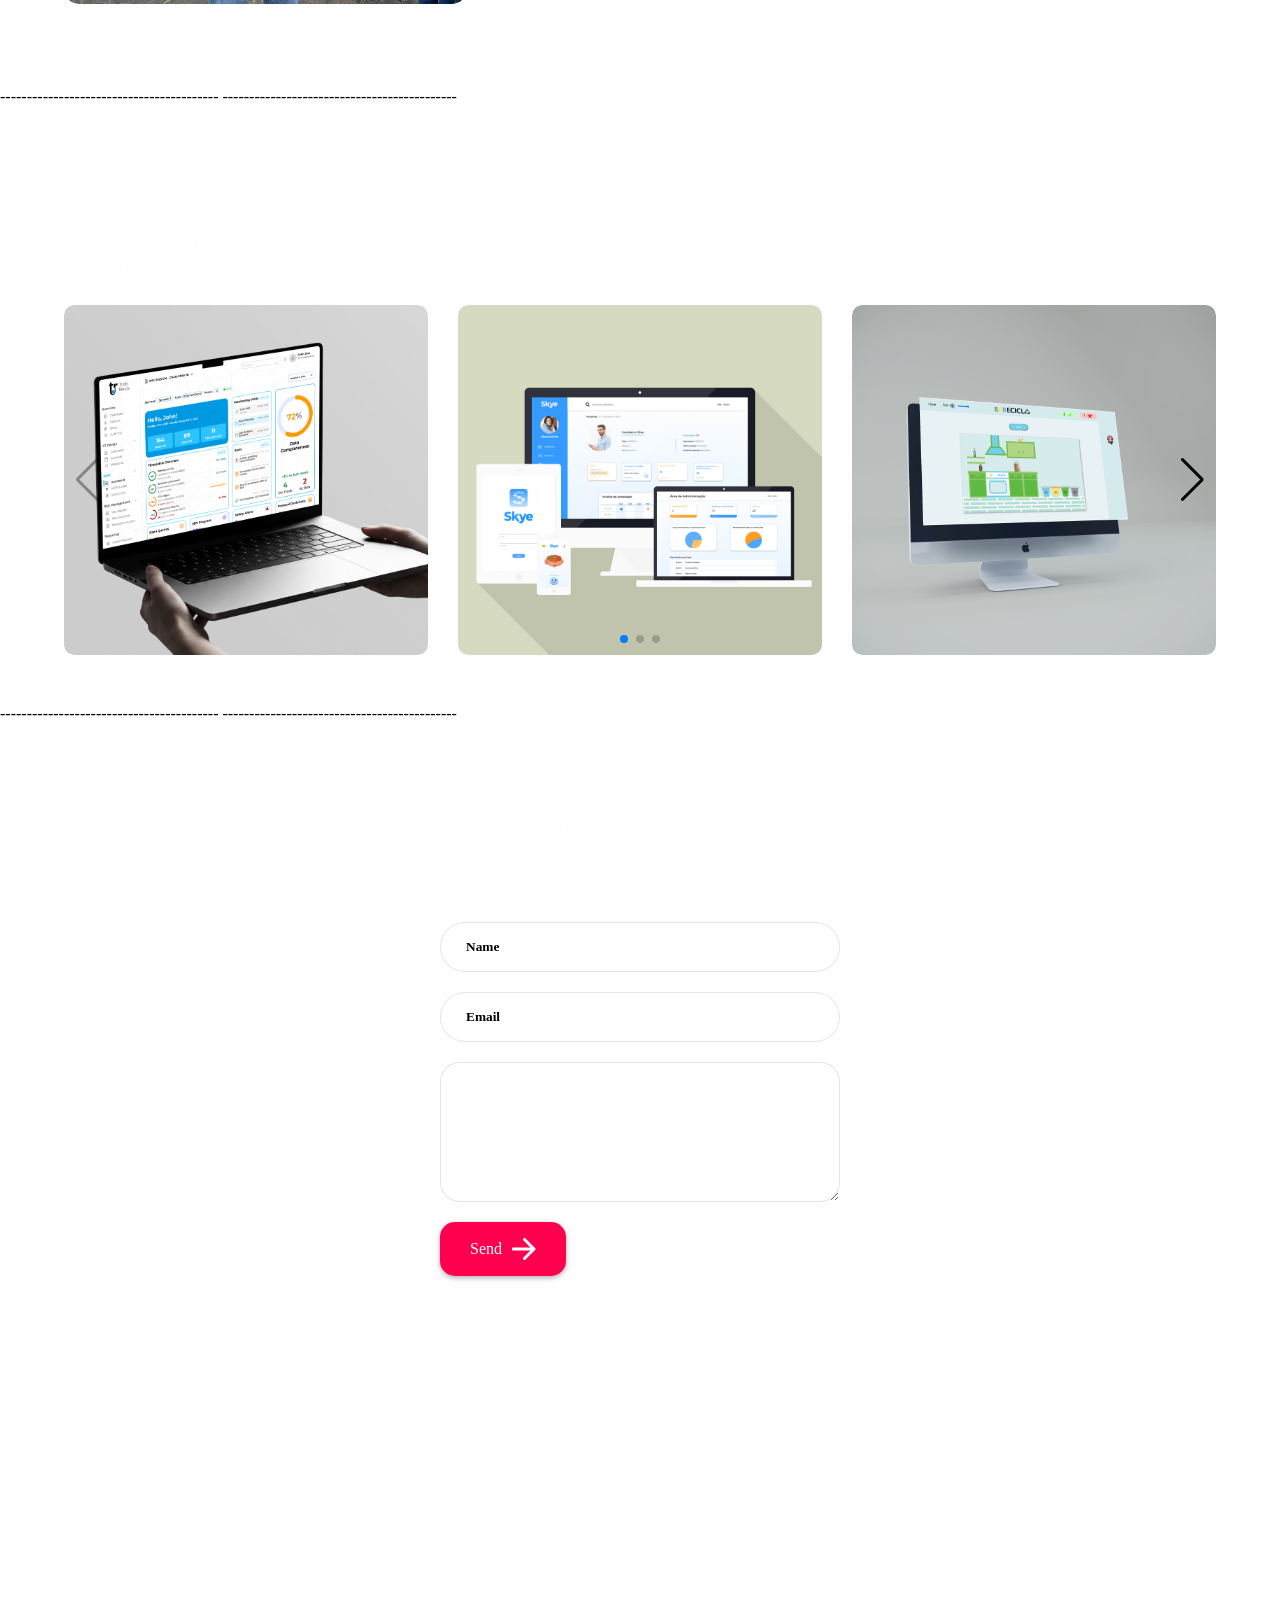
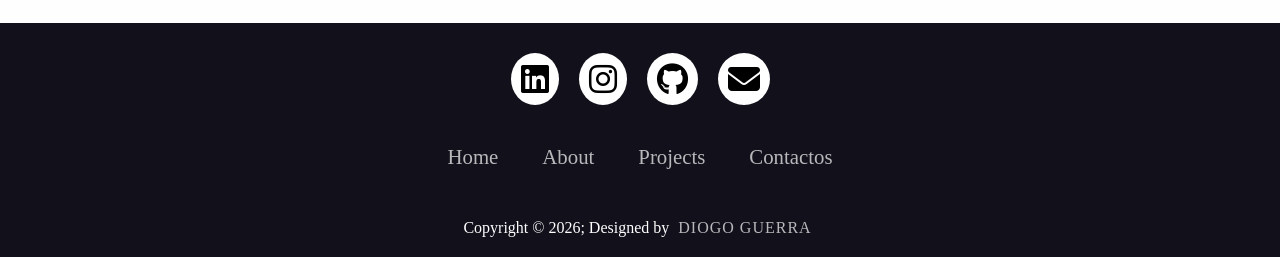
==== commit 40ec56c9: "2026" ====
--- a/index.html
+++ b/index.html
@@ -215,7 +215,7 @@
             </ul>
         </div>
         <div class="footer-bottom">
-            <p>Copyright &copy; 2025; Designed by <span class="designer"> Diogo Guerra</span></p>
+            <p>Copyright &copy; 2026; Designed by <span class="designer"> Diogo Guerra</span></p>
        </div>
     </footer>
 
